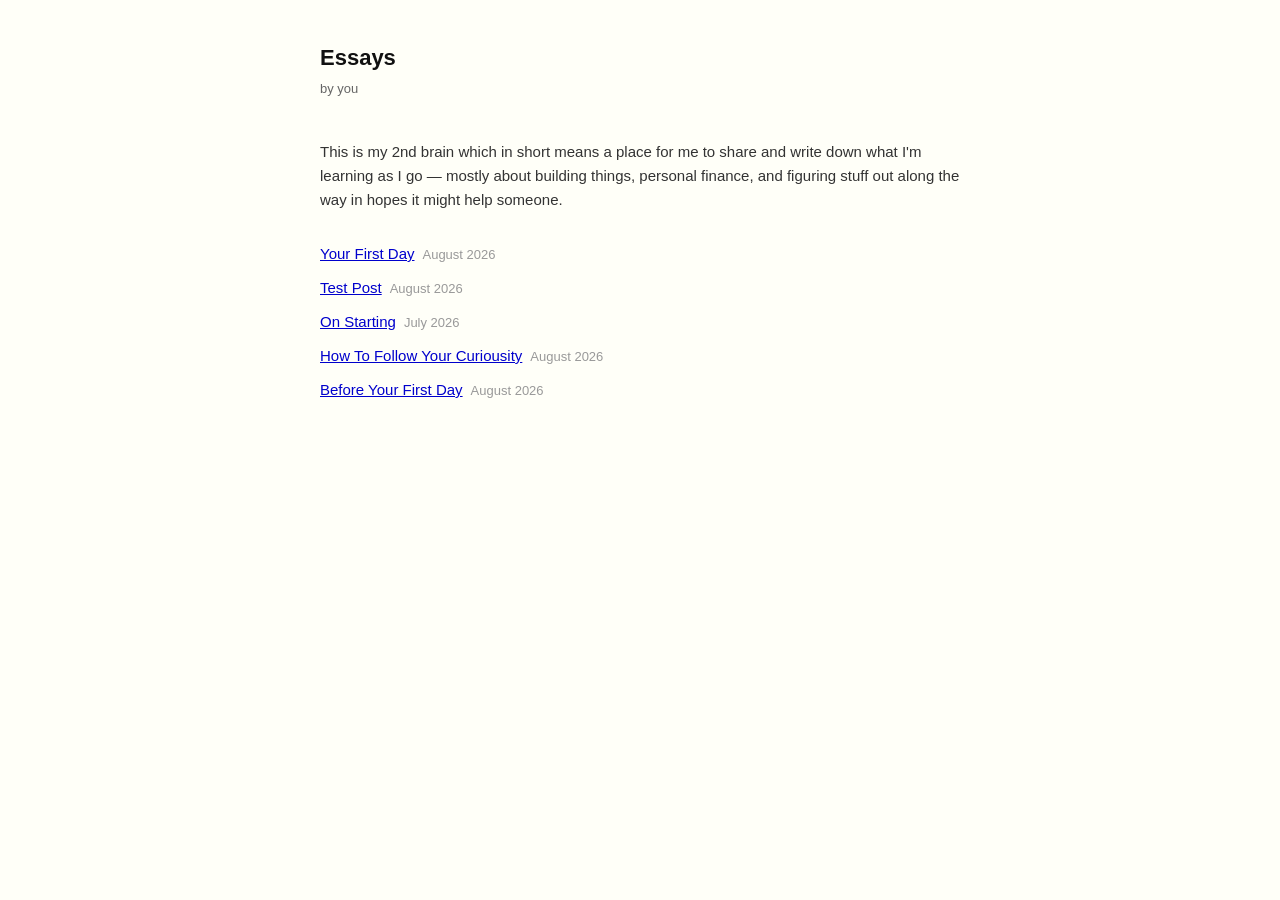
==== docs/index.html @ fb855598 "Rebuild site" ====
<!DOCTYPE html>
<html lang="en">
<head>
<meta charset="UTF-8">
<title>Essays</title>
<link rel="stylesheet" href="style.css">
</head>
<body>
<h1>Essays</h1>
<div class="byline">by you</div>
<p class="intro">This is my 2nd brain which in short means a place for me to share and write down what I'm learning as I go — mostly about building things, personal finance, and figuring stuff out along the way in hopes it might help someone.</p>
<ul class="essay-list">
<li><a href="essays/your-first-day.html">Your First Day</a><span class="essay-date">August 2026</span></li>
<li><a href="essays/test-post.html">Test Post</a><span class="essay-date">August 2026</span></li>
<li><a href="essays/on-starting.html">On Starting</a><span class="essay-date">July 2026</span></li>
<li><a href="essays/how-to-follow-your-curiousity.html">How To Follow Your Curiousity</a><span class="essay-date">August 2026</span></li>
<li><a href="essays/before-your-first-day.html">Before Your First Day</a><span class="essay-date">August 2026</span></li>
</ul>
</body>
</html>
---- docs/style.css ----
body {
    font-family: Verdana, Geneva, sans-serif;
    background-color: #fffff8;
    color: #111;
    max-width: 640px;
    margin: 40px auto;
    padding: 0 20px;
    font-size: 15px;
    line-height: 1.6;
}

a {
    color: #0000cc;
}

a:visited {
    color: #551a8b;
}

h1 {
    font-size: 22px;
    margin-bottom: 4px;
}

.date {
    color: #666;
    font-size: 13px;
    margin-bottom: 30px;
}

.essay-list {
    list-style: none;
    padding: 0;
}

.essay-list li {
    margin-bottom: 10px;
}

.essay-list .essay-date {
    color: #999;
    font-size: 13px;
    margin-left: 8px;
}

.byline {
    color: #666;
    font-size: 13px;
    margin-bottom: 40px;
}

.nav {
    margin-bottom: 30px;
    font-size: 13px;
}

p {
    margin-bottom: 18px;
}

.intro {
    margin-bottom: 30px;
    color: #333;
}
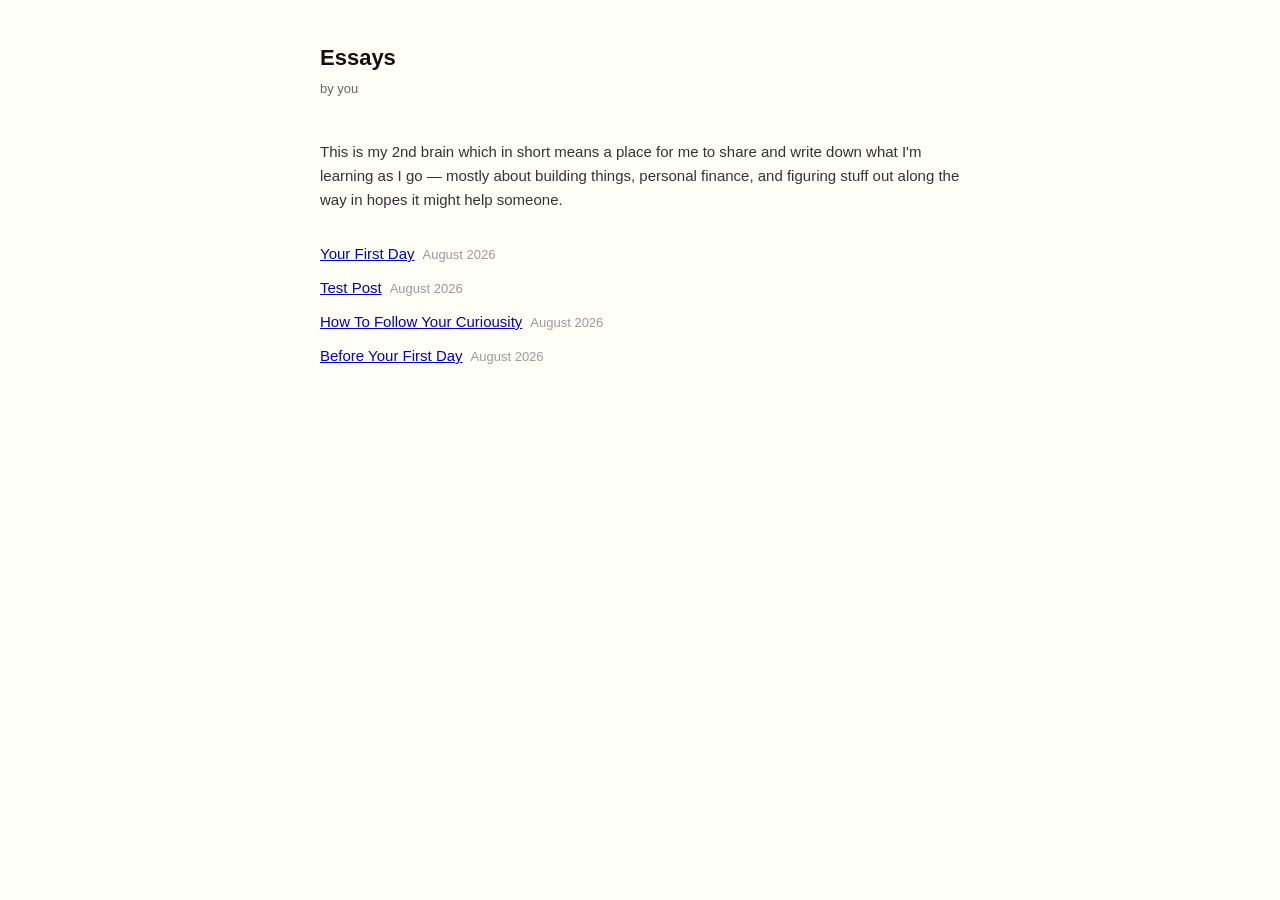
==== commit 4ce1ed56: "Rebuild site" ====
--- a/docs/index.html
+++ b/docs/index.html
@@ -12,7 +12,6 @@
 <ul class="essay-list">
 <li><a href="essays/your-first-day.html">Your First Day</a><span class="essay-date">August 2026</span></li>
 <li><a href="essays/test-post.html">Test Post</a><span class="essay-date">August 2026</span></li>
-<li><a href="essays/on-starting.html">On Starting</a><span class="essay-date">July 2026</span></li>
 <li><a href="essays/how-to-follow-your-curiousity.html">How To Follow Your Curiousity</a><span class="essay-date">August 2026</span></li>
 <li><a href="essays/before-your-first-day.html">Before Your First Day</a><span class="essay-date">August 2026</span></li>
 </ul>
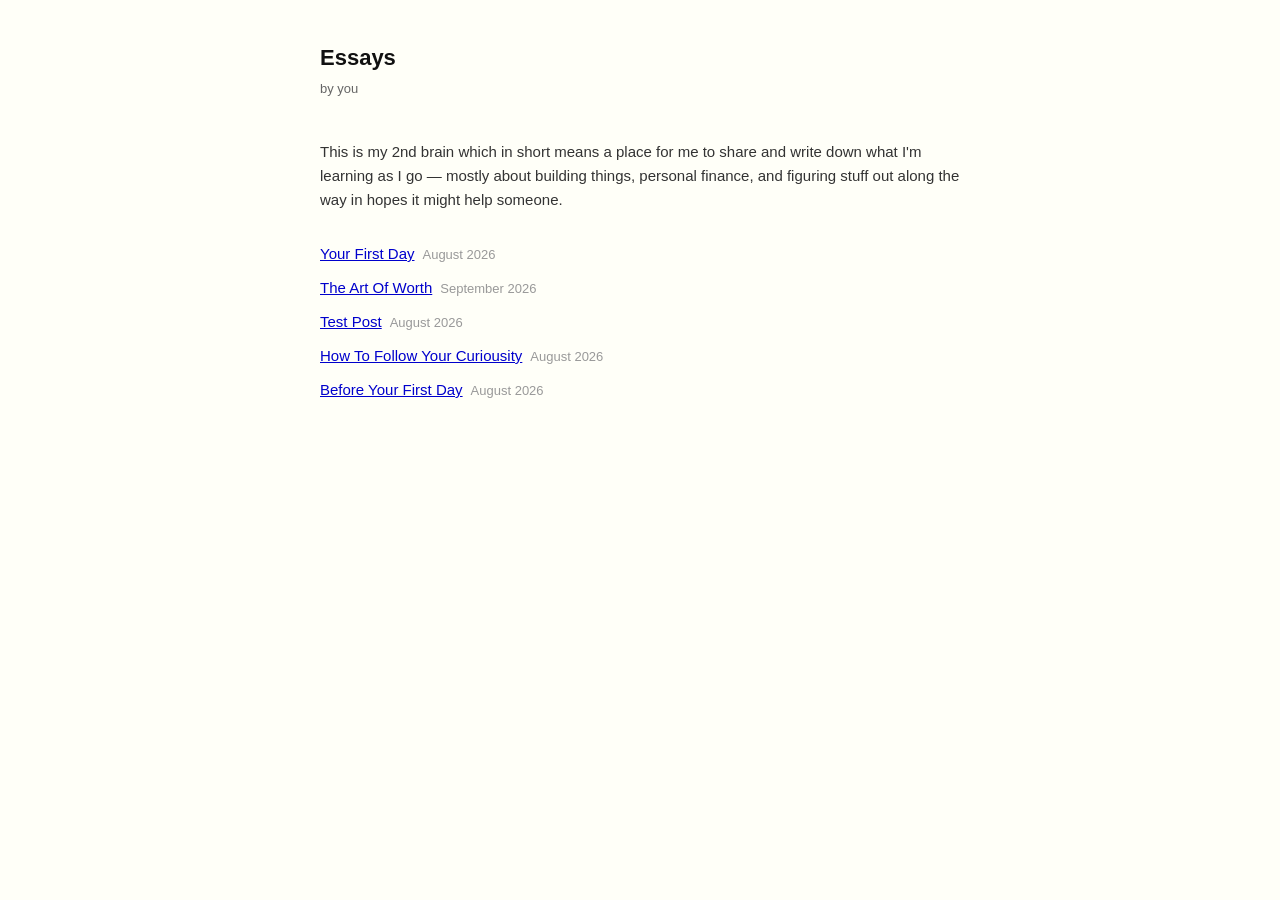
==== commit 2dc132d2: "Rebuild site" ====
--- a/docs/index.html
+++ b/docs/index.html
@@ -11,6 +11,7 @@
 <p class="intro">This is my 2nd brain which in short means a place for me to share and write down what I'm learning as I go — mostly about building things, personal finance, and figuring stuff out along the way in hopes it might help someone.</p>
 <ul class="essay-list">
 <li><a href="essays/your-first-day.html">Your First Day</a><span class="essay-date">August 2026</span></li>
+<li><a href="essays/the-art-of-worth.html">The Art Of Worth</a><span class="essay-date">September 2026</span></li>
 <li><a href="essays/test-post.html">Test Post</a><span class="essay-date">August 2026</span></li>
 <li><a href="essays/how-to-follow-your-curiousity.html">How To Follow Your Curiousity</a><span class="essay-date">August 2026</span></li>
 <li><a href="essays/before-your-first-day.html">Before Your First Day</a><span class="essay-date">August 2026</span></li>
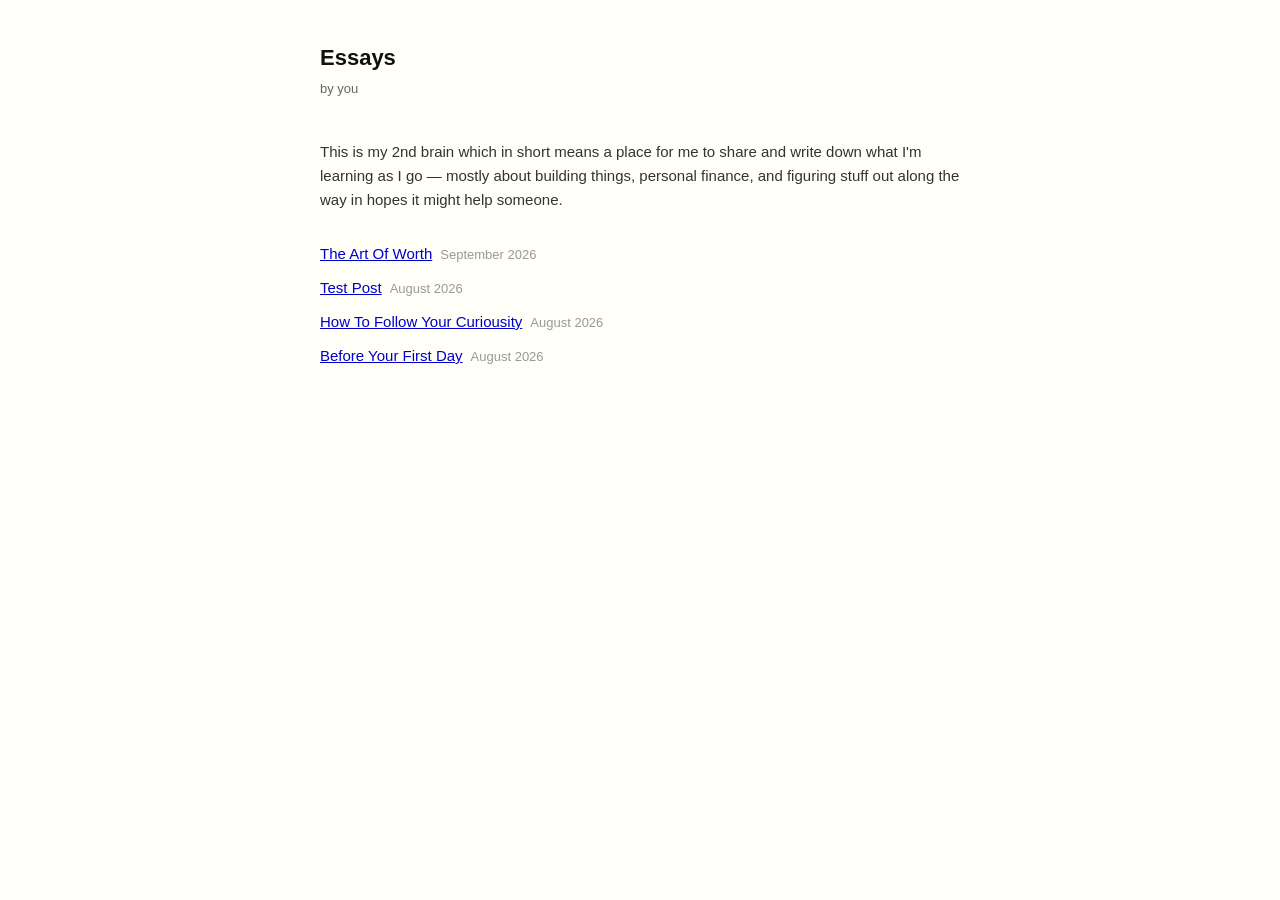
==== commit b06a7f1d: "Rebuild site" ====
--- a/docs/index.html
+++ b/docs/index.html
@@ -10,7 +10,6 @@
 <div class="byline">by you</div>
 <p class="intro">This is my 2nd brain which in short means a place for me to share and write down what I'm learning as I go — mostly about building things, personal finance, and figuring stuff out along the way in hopes it might help someone.</p>
 <ul class="essay-list">
-<li><a href="essays/your-first-day.html">Your First Day</a><span class="essay-date">August 2026</span></li>
 <li><a href="essays/the-art-of-worth.html">The Art Of Worth</a><span class="essay-date">September 2026</span></li>
 <li><a href="essays/test-post.html">Test Post</a><span class="essay-date">August 2026</span></li>
 <li><a href="essays/how-to-follow-your-curiousity.html">How To Follow Your Curiousity</a><span class="essay-date">August 2026</span></li>
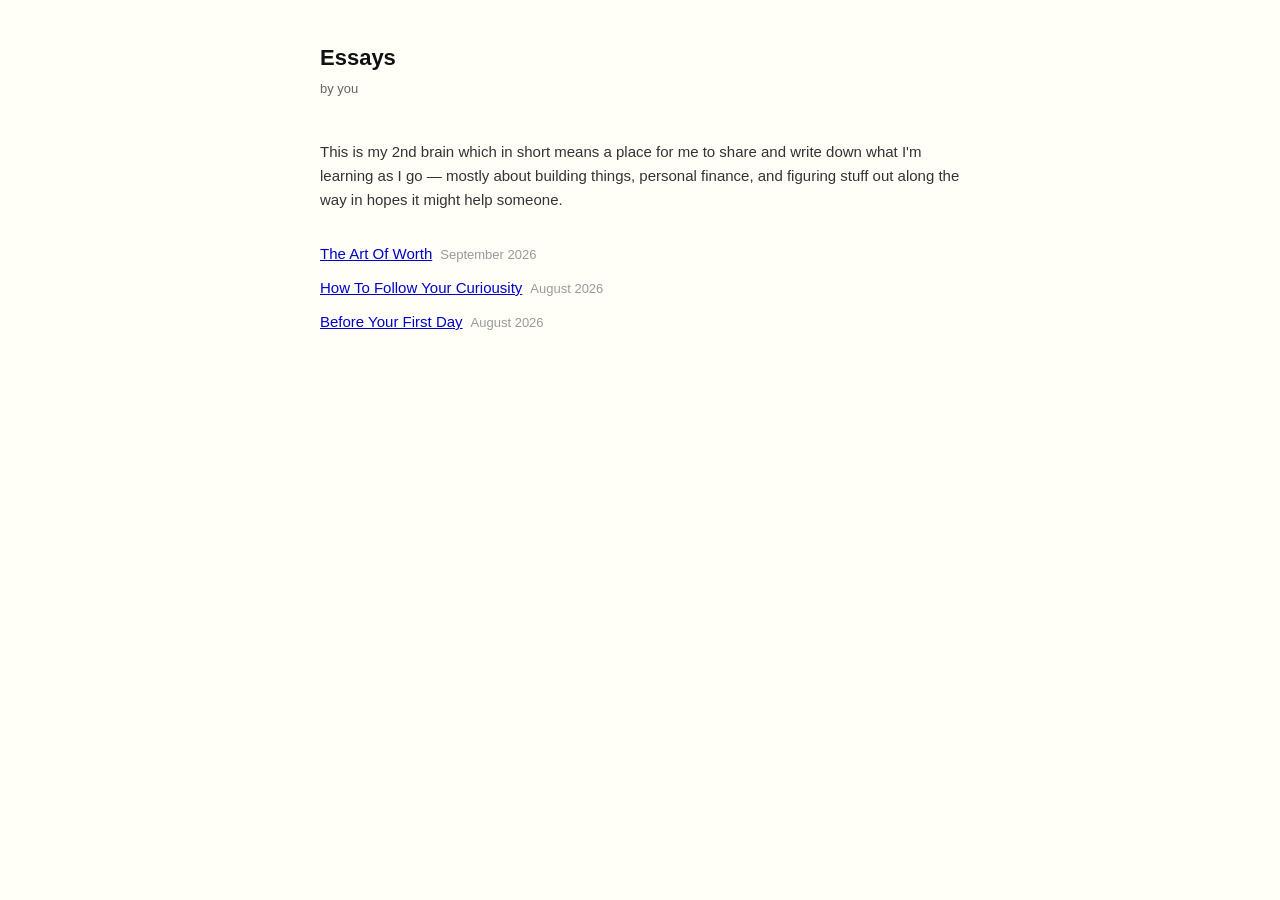
==== commit 55bdbc36: "Rebuild site" ====
--- a/docs/index.html
+++ b/docs/index.html
@@ -11,7 +11,6 @@
 <p class="intro">This is my 2nd brain which in short means a place for me to share and write down what I'm learning as I go — mostly about building things, personal finance, and figuring stuff out along the way in hopes it might help someone.</p>
 <ul class="essay-list">
 <li><a href="essays/the-art-of-worth.html">The Art Of Worth</a><span class="essay-date">September 2026</span></li>
-<li><a href="essays/test-post.html">Test Post</a><span class="essay-date">August 2026</span></li>
 <li><a href="essays/how-to-follow-your-curiousity.html">How To Follow Your Curiousity</a><span class="essay-date">August 2026</span></li>
 <li><a href="essays/before-your-first-day.html">Before Your First Day</a><span class="essay-date">August 2026</span></li>
 </ul>
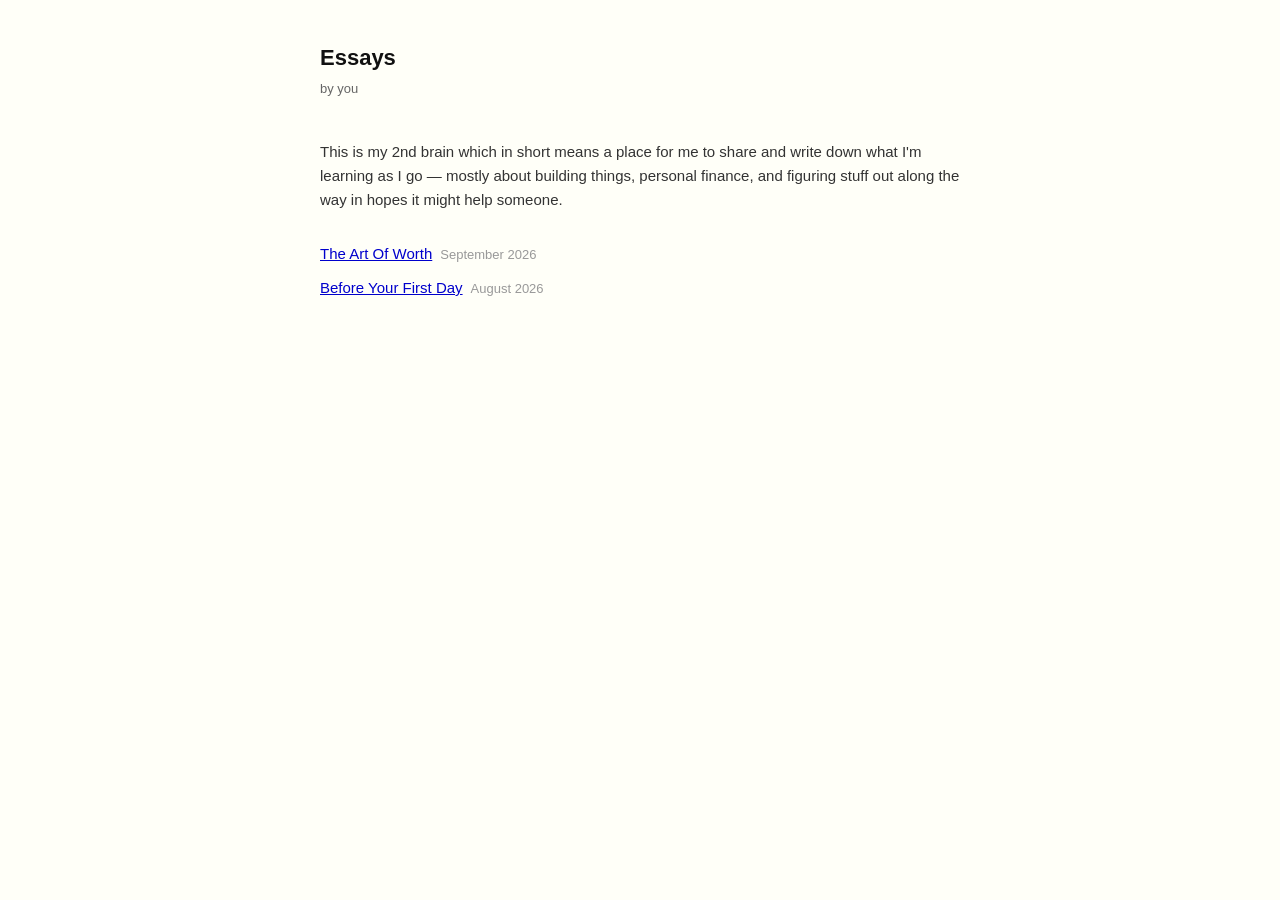
==== commit f4c6cfb7: "Rebuild site" ====
--- a/docs/index.html
+++ b/docs/index.html
@@ -11,7 +11,6 @@
 <p class="intro">This is my 2nd brain which in short means a place for me to share and write down what I'm learning as I go — mostly about building things, personal finance, and figuring stuff out along the way in hopes it might help someone.</p>
 <ul class="essay-list">
 <li><a href="essays/the-art-of-worth.html">The Art Of Worth</a><span class="essay-date">September 2026</span></li>
-<li><a href="essays/how-to-follow-your-curiousity.html">How To Follow Your Curiousity</a><span class="essay-date">August 2026</span></li>
 <li><a href="essays/before-your-first-day.html">Before Your First Day</a><span class="essay-date">August 2026</span></li>
 </ul>
 </body>
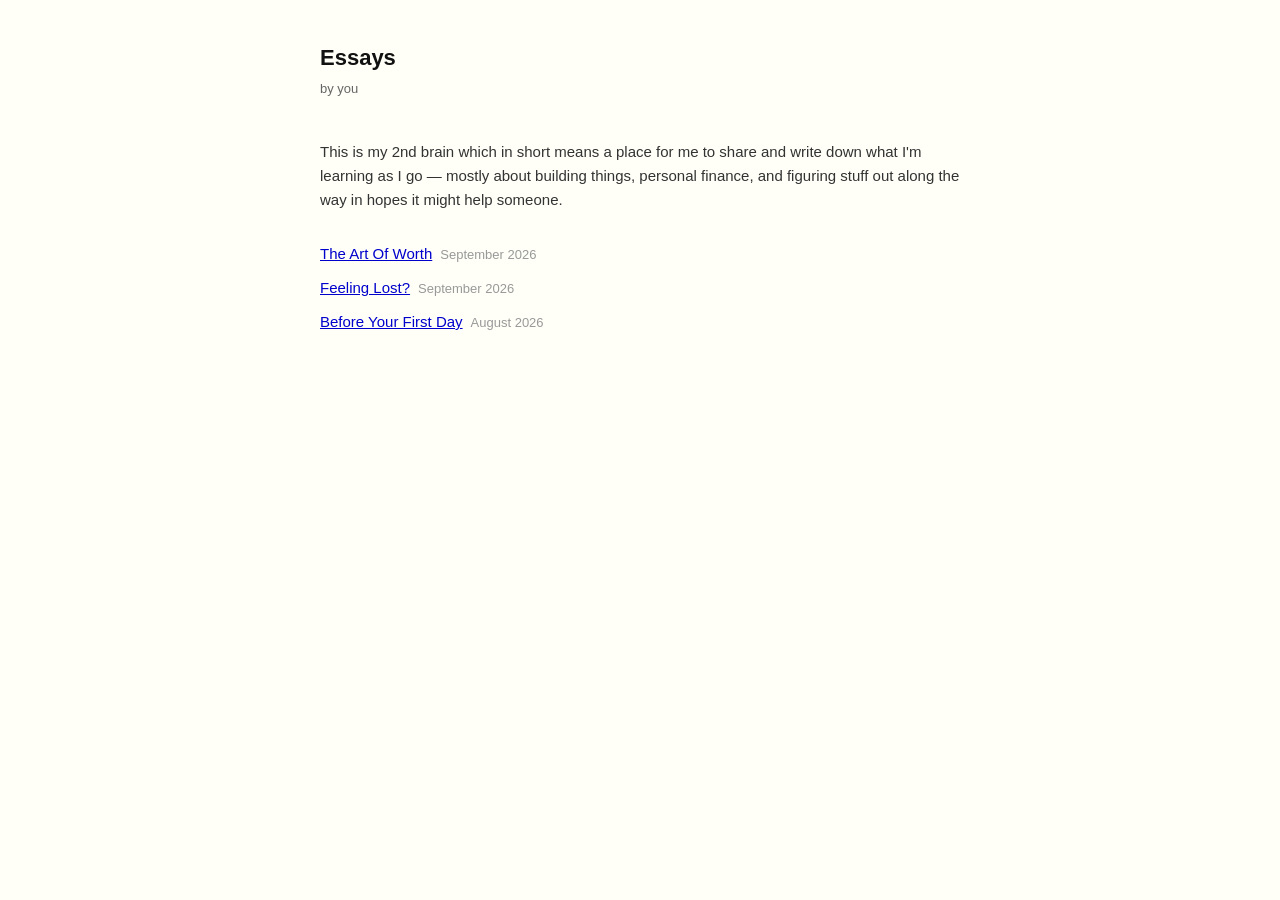
==== commit 6679f463: "Rebuild site" ====
--- a/docs/index.html
+++ b/docs/index.html
@@ -11,6 +11,7 @@
 <p class="intro">This is my 2nd brain which in short means a place for me to share and write down what I'm learning as I go — mostly about building things, personal finance, and figuring stuff out along the way in hopes it might help someone.</p>
 <ul class="essay-list">
 <li><a href="essays/the-art-of-worth.html">The Art Of Worth</a><span class="essay-date">September 2026</span></li>
+<li><a href="essays/feeling-lost.html">Feeling Lost?</a><span class="essay-date">September 2026</span></li>
 <li><a href="essays/before-your-first-day.html">Before Your First Day</a><span class="essay-date">August 2026</span></li>
 </ul>
 </body>
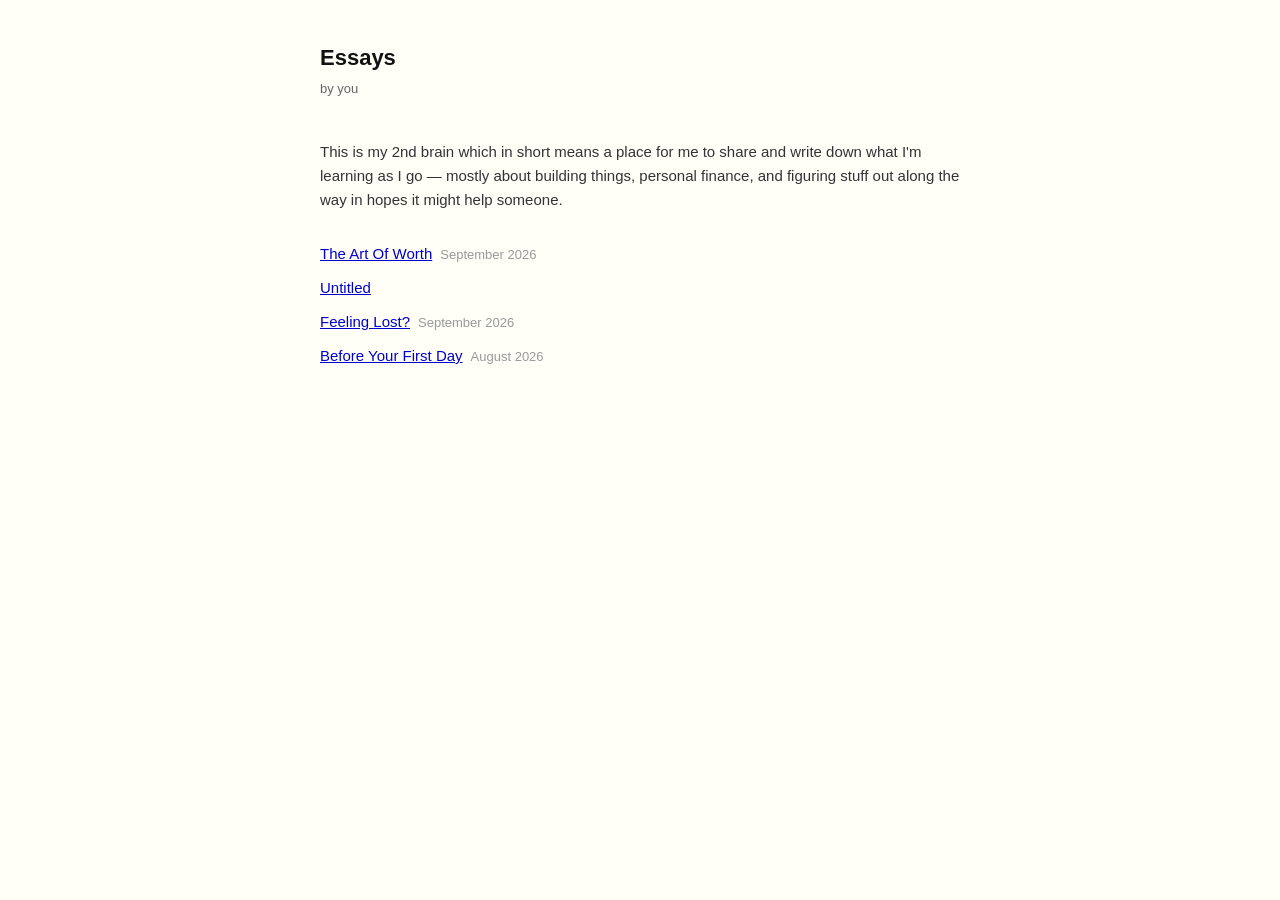
==== commit 04a1e465: "Rebuild site" ====
--- a/docs/index.html
+++ b/docs/index.html
@@ -11,6 +11,7 @@
 <p class="intro">This is my 2nd brain which in short means a place for me to share and write down what I'm learning as I go — mostly about building things, personal finance, and figuring stuff out along the way in hopes it might help someone.</p>
 <ul class="essay-list">
 <li><a href="essays/the-art-of-worth.html">The Art Of Worth</a><span class="essay-date">September 2026</span></li>
+<li><a href="essays/untitled.html">Untitled</a><span class="essay-date"></span></li>
 <li><a href="essays/feeling-lost.html">Feeling Lost?</a><span class="essay-date">September 2026</span></li>
 <li><a href="essays/before-your-first-day.html">Before Your First Day</a><span class="essay-date">August 2026</span></li>
 </ul>
